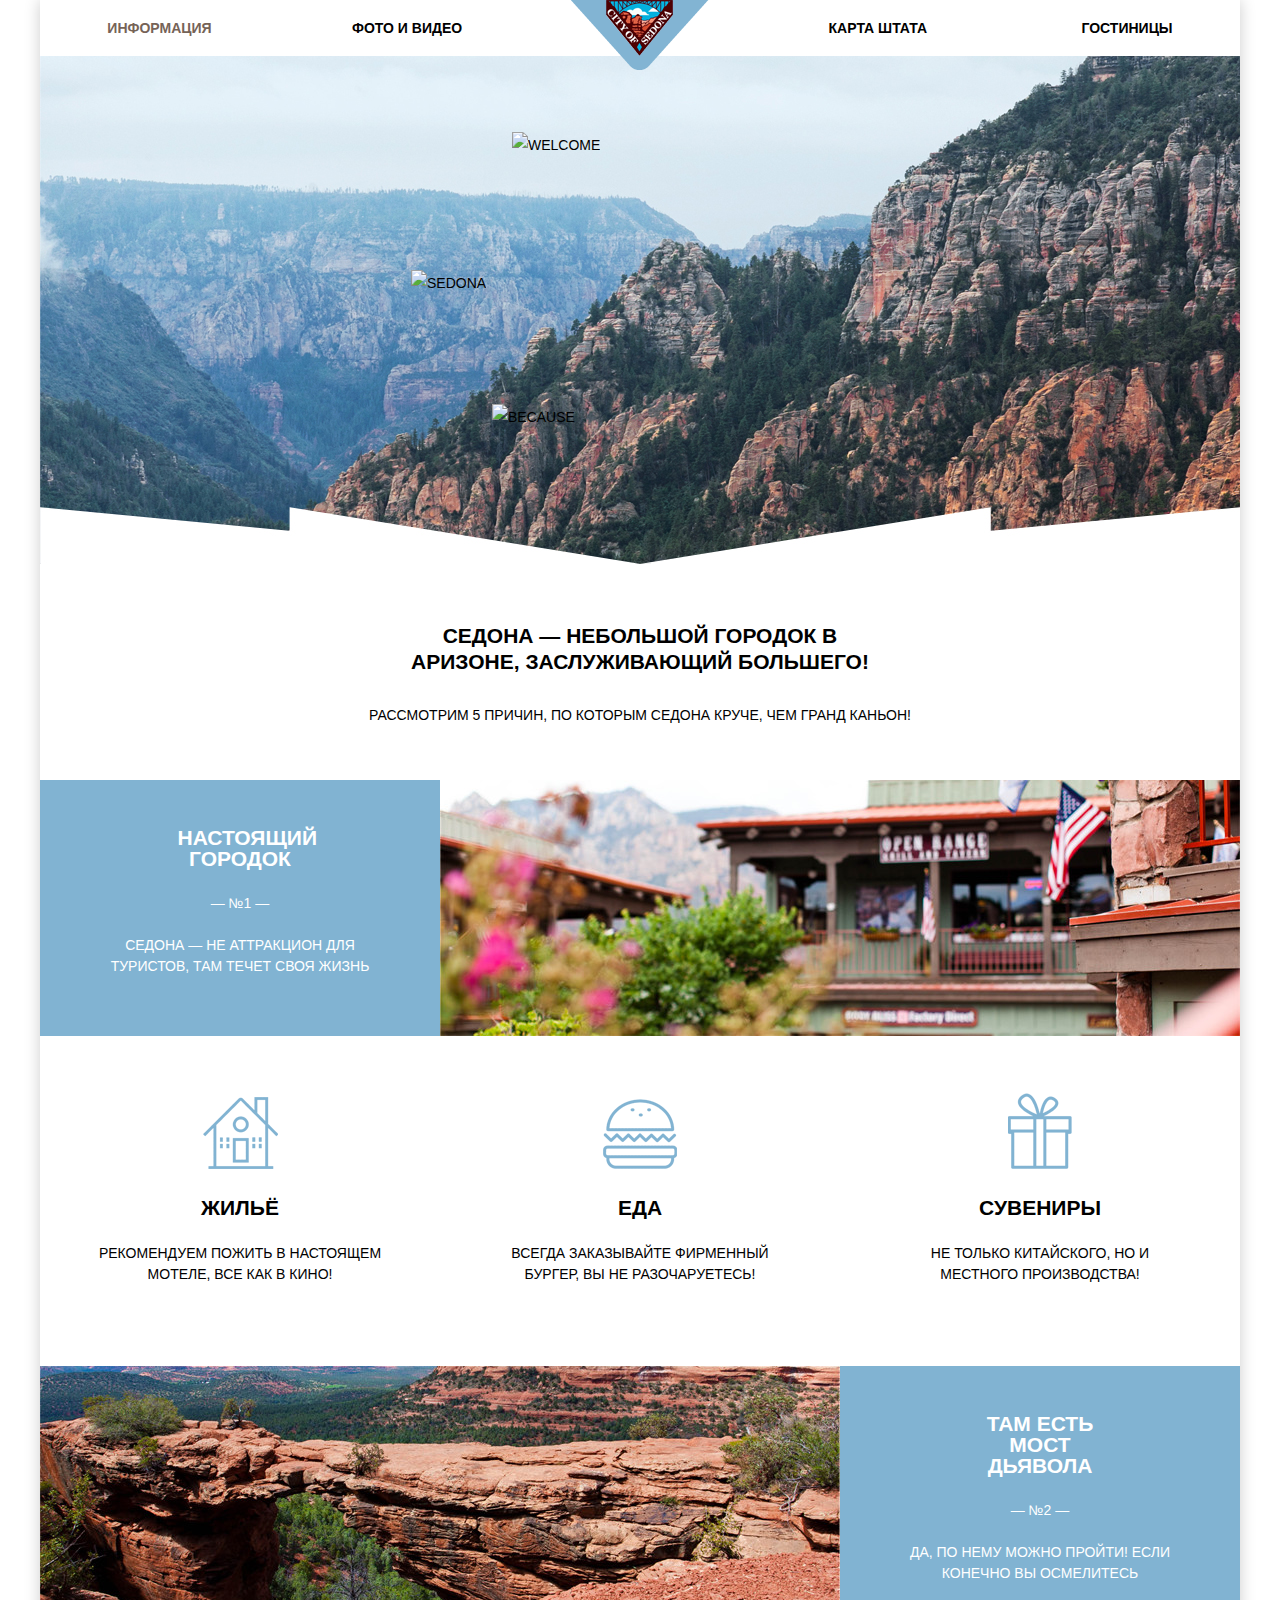
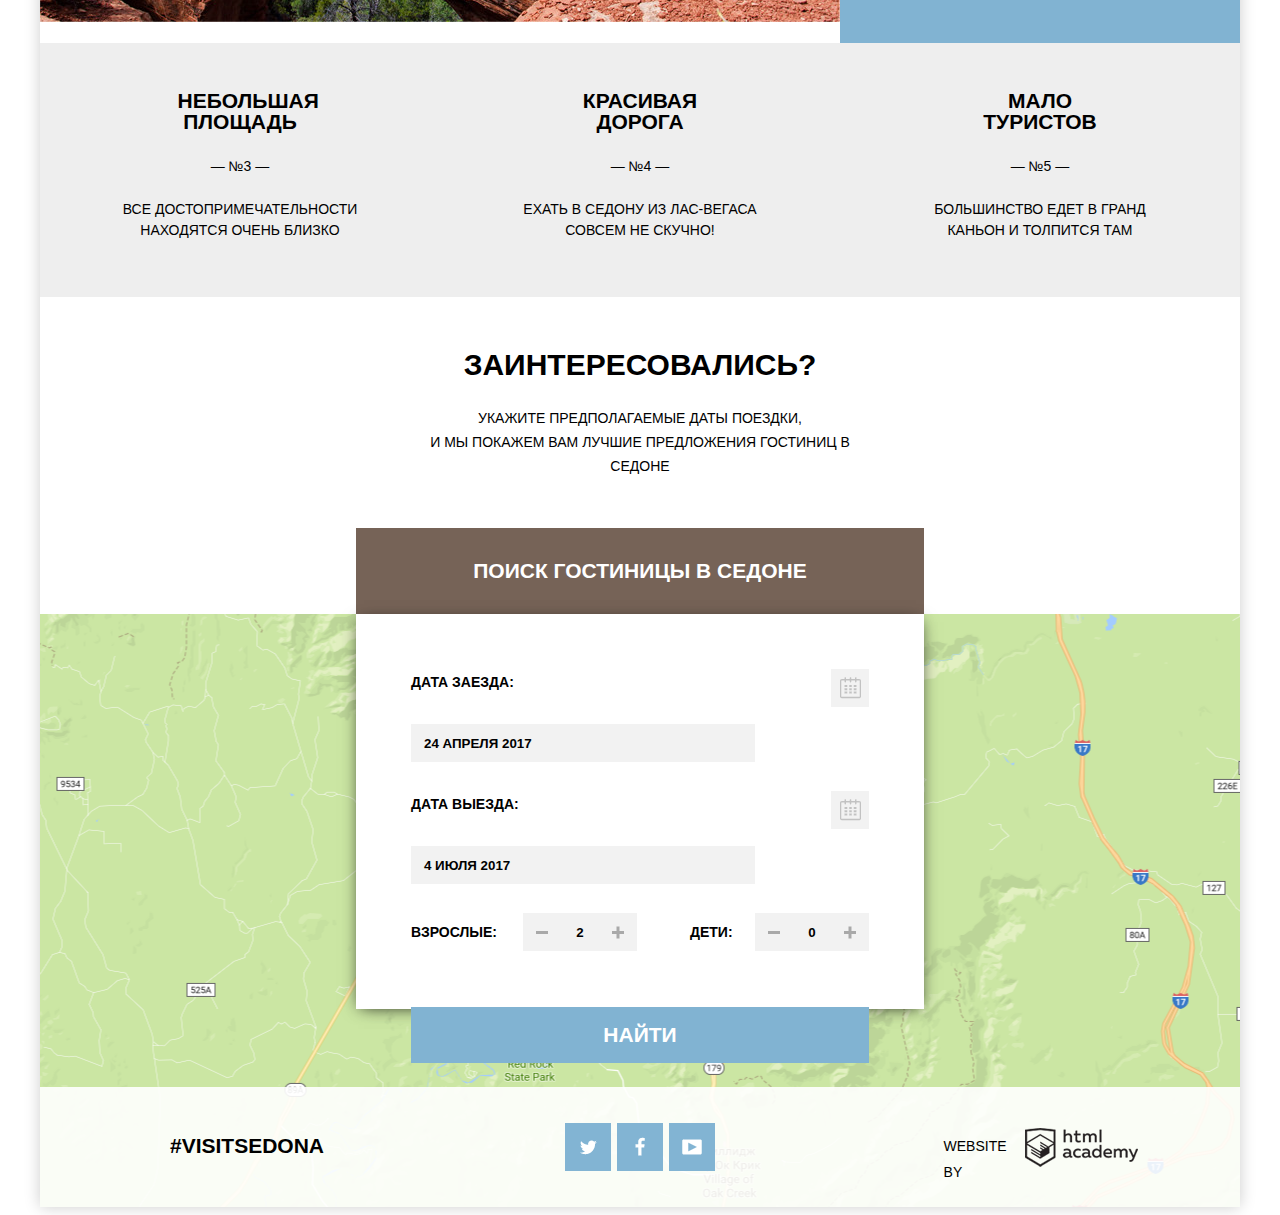
==== index.html @ 2f788f1a "Правки от рандома" ====
<!DOCTYPE html>
<html lang="ru">
  <head>
  	<link rel="stylesheet" type="text/css" href="css/normalize.css">
  	<link rel="stylesheet" type="text/css" href="css/style_sedona.css">
	<meta charset="utf-8">
	<title>SEDONA</title>
  </head>
  <body>
	<div class="all_wrapper"> 

		<header>
				<nav class="top_menu_nav">
					<ul>
						<li class="nav_info active"><a>Информация</a></li>
						<li class="nav_photo"><a href="#">Фото и видео</a></li>
						<li class="nav_map"><a href="#">Карта штата</a></li>
						<li class="nav_hotels"><a href="catalog.html">Гостиницы</a></li>
					</ul>
				</nav>

				<div class="top_menu_logo">
					<a href="index.html"><img src="img/logo_sedona_triangle.png" alt="logo" width="138" height="70"></a>
				</div>			
		</header> 


		<main>

			<section class="intro">
				<h2 class="h2_hidden">Интро</h2>
				<div></div>
				<!-- <div class="frame">
					<img src="img/frame.png" width="1200" height="57">
				</div> -->
				<div class="intro_img_welcome">
					<a href="#"><img src="img/welcome.png" width="256" height="86" alt="welcome"></a>	
				</div>																	 
				<div class="intro_img_sedona">										
					<a href="#"><img src="img/sedona.png" width="458" height="78" alt="SEDONA"></a>
				</div>
				<div class="intro_img_because">
					<a href="#"><img src="img/because.png" width="296" height="80" alt="Because"></a>
				</div>
			</section>

			
			<section class="content">
				<h2 class="h2_hidden">Основное содержание</h2>

				<div class="content_title">
					<h2 class="content_claim_main">СЕДОНА — небольшой городок в АРИЗОНЕ, заслуживающий большего!</h2>
					<div class="content_claim_five_reasons">Рассмотрим 5 причин, по которым Седона круче, чем гранд каньон!</div>
				</div>
				
				<section class="claim">
					<h2 class="h2_hidden">Клэйм</h2>
					<div class="content_claim claim_left">
						<div class="claim_bold">НАСТОЯЩИЙ ГОРОДОК</div>
						<div class="claim_number">— №1 —</div>
						<div class="claim_claim">СЕДОНА — НЕ АТТРАКЦИОН ДЛЯ ТУРИСТОВ, ТАМ ТЕЧЕТ СВОЯ ЖИЗНЬ</div>
					</div>
					<div class="content_img img_right">
						<img src="img/real_city.jpg" width="800" height="256" alt="СЕДОНА — НЕ АТТРАКЦИОН">
					</div>				
				</section>

				<section class="features_first">
					<h2 class="h2_hidden">Особенности</h2>
					<div class="features_first_box">
						<div class="blue_icon"><img src="img/icon_house.png" alt="домик" width="75" height="76"></div>
						<div class="claim_bold">Жильё</div>												 
						<div class="claim_claim">Рекомендуем пожить в настоящем мотеле, все как в кино!</div>   
					</div>																
					<div class="features_first_box">
						<div class="blue_icon"><img src="img/icon_burger.png" alt="бургер" width="74" height="76"></div>		  
						<div class="claim_bold">Еда</div>											
						<div class="claim_claim">Всегда заказывайте ФИРМЕННЫЙ БУРГЕР, Вы НЕ разочаруетесь!</div>
					</div>
					<div class="features_first_box">
						<div class="blue_icon"><img src="img/icon_gift.png" alt="сувениры" width="64" height="76"></div>
						<div class="claim_bold">Сувениры</div>
						<div class="claim_claim">Не только китайского, но и местного производства!</div>
					</div>					
				</section>

				<section class="claim">
					<h2 class="h2_hidden">Клэйм</h2>
					<div class="content_img img_left">
						<img src="img/devils_bridge.jpg" width="800" height="256" alt="Мост дьявола">
					</div>
					<div class="content_claim claim_right">
						<div class="claim_bold">ТАМ ЕСТЬ<br>Мост дьявола</div>
						<div class="claim_number">— №2 —</div>
						<div class="claim_claim">Да, по нему можно пройти! Если конечно вы осмелитесь</div>
					</div>				
				</section>

				<section class="features_second">
				<h2 class="h2_hidden">Особенности</h2>
					<div class="features_second_box">
						<div class="claim_bold">НЕБОЛЬШАЯ ПЛОЩАДЬ</div>
						<div class="claim_number">— №3 —</div>
						<div class="claim_claim">ВСЕ достопримечательности находятся очень близко</div>
					</div>
					<div class="features_second_box">
						<div class="claim_bold">КРАСИВАЯ ДОРОГА</div>
						<div class="claim_number">— №4 —</div>
						<div class="claim_claim">ЕХАТЬ В СЕДОНУ ИЗ ЛАС-ВЕГАСА совсем НЕ СКУЧНО!</div>
					</div>
					<div class="features_second_box">
						<div class="claim_bold">МАЛО ТУРИСТОВ</div>
						<div class="claim_number">— №5 —</div>
						<div class="claim_claim">Большинство едет в гранд каньон и толпится там</div>
					</div>					
				</section>
			</section>


			<section class="search_cta">
				<h2 class="h2_hidden">Поиск гостиницы</h2>	
				<div class="search_cta_txt">
					<div class="claim_bold">ЗАИНТЕРЕСОВАЛИСЬ?</div>
					<div class="claim_claim">Укажите предполагаемые даты поездки,<br>и мы покажем вам лучшие предложения гостиниц в седоне</div>
				</div>

				<a href="#" class="search_hotels claim_bold">ПОИСК ГОСТИНИЦЫ В седоне</a>	
			</section>

			<div class="map">
							
				<iframe src="https://www.google.com/maps/embed?pb=!1m18!1m12!1m3!1d148171.99627591306!2d-111.90793154437308!3d34.851968603168544!2m3!1f0!2f0!3f0!3m2!1i1024!2i768!4f13.1!3m3!1m2!1s0x872da132f942b00d%3A0x5548c523fa6c8efd!2z0KHQtdC00L7QvdCwLCDQkNGA0LjQt9C-0L3QsCA4NjMzNiwg0KHQqNCQ!5e0!3m2!1sru!2sru!4v1493922217364" width="1200" height="593"></iframe>

				<div class="modal_search">				
					<div class="search_form">
						<form action="#" method="post">
							<div class="field1 arrival">
								<label for="arrival" class="claim_bold">Дата заезда:</label>
								<input type="text" name="arrival" value="24 АПРЕЛЯ 2017" id="arrival">
								<button class="calendar"></button>								
							</div>
							<div class="field1 departure">
								<label for="departure" class="claim_bold">Дата выезда: </label>
								<input type="text" name="departure" value="4 ИЮЛЯ 2017" id="departure">
								<button class="calendar"></button>
							</div>
							<div class="field2 adults">
								<label for="adults" class="claim_bold">Взрослые:</label>
								<div class="adults_field">
									<button type="button" class="btn_minus">-</button>
									<input type="text" name="adults" id="adults" value="2">
									<button type="button" class="btn_plus">+</button>	
								</div>									
							</div>              
							<div class="field2 children">
								<label for="children" class="claim_bold">Дети:</label>
								<div class="children_field">
									<button type="button" class="btn_minus">-</button>
									<input type="text" name="children" id="children" value="0">
									<button type="button" class="btn_plus">+</button>	
								</div>
							</div>
							<a href="catalog.html" class="search_btn claim_bold">найти</a>
						</form>
					</div>	
				</div>
			</div>				  		  		
		
		</main>

		<footer class="footer_wrap">				
			<section class="footer_visit">
				<h2 class="h2_hidden">Ссылка на Седону</h2>
				<a href="#" class="claim_bold">#visitSEDONA</a>
			</section>

			<section class="footer_social">
				<h2 class="h2_hidden">Ссылки на соцсети</h2>
					<a href="https://twitter.com/" class="social_btn social_btn_tw"></a>
					<a href="https://www.facebook.com/" class="social_btn social_btn_fb"></a>
					<a href="https://www.youtube.com" class="social_btn social_btn_yt"></a>
			</section>

			<section class="footer_website">
				<h2 class="h2_hidden">Ссылка на HTMLacademy</h2>
				
					<div class="footer_website_title">
						website by
					</div>
					<a href="https://htmlacademy.ru/intensive/htmlcss"><div class="footer_website_logo"></div></a>		
				</section>			
		</footer>
		
	</div>
  </body>
</html>
---- css/style_sedona.css ----
body {
	font-family: "PT Sans", "Arial", sans-serif;
	/*font-stretch: condensed; */
	font-weight: normal;
	font-size: 14px;
	line-height: 26px;
	color: black;
	text-transform: uppercase;
}

* {
	margin: 0; /*понимаю, что не очень хорошо,*/
	padding: 0; /*но Нормалайз не помог почему-то*/
}

a {
	text-decoration: none;
	color: inherit;
	cursor: pointer;
}

.h2_hidden {
	display: none;
	font-size: 21px;
	line-height: 26px;
	color: black;
}

.all_wrapper {
	position: relative;
	width: 1200px;
	/*height: 2762px;*/
	margin: 0 auto;
	-webkit-box-shadow: 0 0 15px rgba(0, 0, 0, 0.2);
	        box-shadow: 0 0 15px rgba(0, 0, 0, 0.2);
}
 
/*HEADER--------------------------------------------------------------*/

.top_menu_nav {
	width: 1200px;
	background: white;
	font-size: 0;
}

.top_menu_logo {
	position: absolute;
	z-index: 1;
	top: 0;
	left: 50%;
	-webkit-transform: translateX(-50%);
	        transform: translateX(-50%);
}

.top_menu_nav ul {
	list-style-type: none;
	padding: 0; 
}

.top_menu_nav li {
	box-sizing: border-box;
	display: inline-block;
	vertical-align: top;
	width: 239px;
	text-align: center;
	padding: 15px 0 15px 0;
	font-size: 14px;
	color: #000000;
}

.top_menu_nav li:last-child {
	padding: 15px 0 15px 13px;
}

.top_menu_nav a:visited {
	color: #000000;
}

.top_menu_nav a:active {
	color: #000000;
	opacity: 0.3;
}

.top_menu_nav a:hover {
	color: #81b3d2;
}

.top_menu_nav .active {
	color: #766357;
}

.top_menu_nav .nav_photo {
	-webkit-box-sizing: border-box;
	        box-sizing: border-box;
	width: 361px;
	text-align: left;
	padding-left: 73px;
}

.top_menu_nav .nav_map {
	-webkit-box-sizing: border-box;
	        box-sizing: border-box;
	width: 361px;
	text-align: right;
	padding-right: 74px;
}

.nav_under_logo {
	display: inline-block;
	vertical-align: top;
	width: 244px;
}

.top_menu_nav a {
	font-weight: bold;
}

/*INTRO--------------------------------------------------------------*/

.intro {
	position: relative;
	width: 1200px;
	height: 508px;
	background: lightblue url("../img/sedona_intro.jpg") no-repeat; 
}

.intro_img_welcome {
	position: absolute;
	top: 76px;
	left: 600px;
	margin-left: -128px;
}

.intro_img_sedona {
	position: absolute;
	top: 214px;
	left: 600px;
	margin-left: -229px;
}

.intro_img_because {
	position: absolute;
	top: 348px;
	left: 600px;
	margin-left: -148px;
}

/*.frame {
	position: absolute;
	bottom: -8px; 
}*/

/*CONTENT------------------------------------------------------------*/

.content_title {
	padding-top: 59px;
	padding-bottom: 52px;
	text-align: center;
}

.content_claim_main {
	width: 458px;
	margin: 0 auto 27px;
}

/*Claim--------------------------------------------------------------*/

.claim {
	font-size: 0;
}

.content_claim {
	display: inline-block;
	vertical-align: top;
	width: 400px;
	padding-top: 47px;
	padding-bottom: 59px;  /*как сделать защиту от переполнения?*/
	font-size: 14px;
	color: white;
	background-color: #81b3d2;
}

.content_img {
	display: inline-block;
	vertical-align: top;
	width: 800px;
	height: 256px;
}

.claim_left .claim_bold {
	margin: auto;
	margin-bottom: 24px;
	width: 125px;
	font-weight: bold;
	font-size: 21px;
	text-align: center;
	line-height: 21px;
}

.claim_right .claim_bold {
	margin: auto;
	margin-bottom: 24px;
	width: 154px;
	font-weight: bold;
	font-size: 21px;
	text-align: center;
	line-height: 21px;
}

.claim_number {
	margin: auto;
	width: 125px;
	text-align: center;
	line-height: 21px;
	margin-bottom: 21px;
}

.claim_left .claim_claim {
	margin: 0 auto ;
	width: 285px;
	text-align: center;
	line-height: 21px;
}

.claim_right .claim_claim {
	margin: auto;
	width: 306px;
	text-align: center;
	line-height: 21px;
}

/*Features_1-----------------------------------------------*/

.features_first {
	width: 1200px;
	font-size: 0;
	text-align: center;
}

.features_first_box {
	display: inline-block;
	vertical-align: top;
	width: 400px;
}

.features_first .claim_bold {  
	margin: auto;
	margin-bottom: 25px;
	width: 125px;
	font-weight: bold;
	font-size: 21px;
	text-align: center;
	line-height: 21px;
}

.features_first .claim_claim {  
	margin: auto;
	margin-bottom: 81px;
	width: 300px;
	font-size: 14px; 
	text-align: center;
	line-height: 21px;
}

.blue_icon {
	margin-bottom: 15px;
	padding-top: 57px;
}

/*Features_2--------------------------------------------------*/

.features_second {
	width: 1200px;
	font-size: 0;
	padding-top: 47px;
	background-color: #eeeeee; /*костыль от выпадения - так можно?*/ 

}

.features_second_box {
	display: inline-block;
	vertical-align: top;
	width: 400px;
	font-size: 14px;
	background-color: #eeeeee; 
}

.features_second .claim_bold {
	margin: auto;
	margin-bottom: 24px;
	width: 125px;
	font-weight: bold;
	font-size: 21px;
	text-align: center;
	line-height: 21px;
}

.features_second .claim_number {
	margin: auto;
	margin-bottom: 22px;
	width: 125px;
	text-align: center;
	font-size: 14px;
	line-height: 21px;
}

.features_second .claim_claim {
	margin: auto;
	margin-bottom: 56px;
	width: 267px;
	text-align: center;
	font-size: 14px;
	line-height: 21px;
} 

/*Search--------------------------------------------------------*/

.search_cta {
	width: 1200px;
}

.search_cta_txt {
	padding-top: 56px;
	text-align: center;
}

.search_cta_txt .claim_bold {
	font-size: 30px;
	line-height: 24px;
	font-weight: bold;
	margin-bottom: 29px;
}

.search_cta_txt .claim_claim {
	width: 440px;
	margin: auto;	
	font-size: 14px;
	line-height: 24px;	
}

.search_cta .search_hotels {
	display: block;
	width: 568px;
	height: 56px;
	margin: 50px auto 0;
	font-size: 21px;
	font-weight: bold;
	line-height: 26px;
	color: white;
	text-align: center;
	padding-top: 30px;
	background-color: #766357;
}

/*MAP-------------------------------------------------------------*/

.map {
	position: relative;
	width: 1200px;
	height: 593px;
	background-image: url("../img/Screenshot_1.png");
	background-position: 50% 70%;
}

.map iframe {
	border: 0;
}

/*Serchform-------------------------------------------------------*/

.modal_search {
	/*display: none;*/
	font-size: 0;
	position: absolute;
	left: 600px;
	top: 0;
	width: 568px;
	height: 395px;
	-webkit-transform: translateX(-50%);
	        transform: translateX(-50%);
	background-color: white;
	-webkit-box-shadow: -3px 3px 15px -5px rgba(0,0,0,0.5), 3px 3px 15px -5px rgba(0,0,0,0.5);
	        box-shadow: -3px 3px 15px -5px rgba(0,0,0,0.5), 3px 3px 15px -5px rgba(0,0,0,0.5);
}

.search_form {
	width: 458px;
	margin-top: 55px;
	margin-left: 55px;
}

.field1 label,
.field1 input {
	display: inline-block;
	vertical-align: middle;
	margin-bottom: 29px;
}

.field2 label,
.field2 div,
.field2 {
	display: inline-block;
	vertical-align: middle;
	margin-bottom: 28px;
}

.field1 label {
	min-width: 100px;
	margin-right: 12px;
}

.field1 input {
	-webkit-box-sizing: border-box;
	        box-sizing: border-box;
	width: 344px;
	height: 38px;
	padding-right: 38px;
	font-weight: bold;
	text-indent: 13px;
	background-color: #f2f2f2;
	border: none;
}

.field1 {
	position: relative;
}

.calendar {
	position: absolute;
	top: 0;
	right: 0;
	width: 38px;
	height: 38px;
	border: none;
	outline: none;
	background: #f2f2f2 url("../img/icon_caledar_sprite.png") no-repeat;
	background-position: 50% 8px; 
}

input[name="arrival"]:hover + .calendar,
input[name="departure"]:hover + .calendar {
	background-position: 50% -31px;
	background-color: #ebebeb;
}

input[name="arrival"]:focus + .calendar,
input[name="departure"]:focus + .calendar {
	background-position: 50% -69px;
	background-color: transparent;
}

.field2 label {
	min-width: 100px;
	margin-right: 12px;
}

.field2 input {
	-webkit-box-sizing: border-box;
	        box-sizing: border-box;
	width: 114px;
	height: 38px;
	font-weight: bold;
	text-align: center;
	padding-left: 38px;
	padding-right: 38px;
	background-color: #f2f2f2;
	border: none;
}

.field1 input:hover {
	background-color: #ebebeb;
}

.field1 input:focus {
	outline: 0;
    background-color: white;
	-webkit-box-shadow: inset 0 0 0 2px #f2f2f2;
	        box-shadow: inset 0 0 0 2px #f2f2f2;
}

.adults_field,
.children_field {
	position: relative;
}

.adults_field .btn_minus,
.adults_field .btn_plus,
.children_field .btn_minus,
.children_field .btn_plus {
	position: absolute;
	top: 0;
	width: 38px;
	height: 38px;
	font-size: 0;
	border: none;
	background-color: #f2f2f2;
}

.adults_field .btn_minus {
	left: 0;
}

.adults_field .btn_plus {
	right: 53px;
}

.children_field .btn_minus {
	left: 0;
}

.children_field .btn_plus {
	right: 0;
}

.field2 input:focus {
	outline: 0;
    background-color: white;
	-webkit-box-shadow: inset 0 0 0 2px #f2f2f2;
	        box-shadow: inset 0 0 0 2px #f2f2f2;
}

.btn_minus::before {
	position: absolute;
	left: 13px;
	top: 18px;
	content: "";
	width: 12px;
	height: 3px;
	background: #a9a9a9;
}

.btn_plus::before,
.btn_plus::after {
	position: absolute;
	right: 13px;
	top: 18px;
	content: "";
	width: 12px;
	height: 3px;
	background: #a9a9a9;
}

.btn_plus::after {
	-webkit-transform: rotate(90deg);
	        transform: rotate(90deg);
}

.btn_plus:hover::before,
.btn_plus:hover::after,
.btn_minus:hover::before {
 	background: black;
}

.btn_plus:active::before,
.btn_plus:active::after,
.btn_minus:active::before {
 	background: #81b3d2;
}


.adults input {
	margin-right: 53px;
}

.children label {
	min-width: 50px;
	margin-right: 15px;
}

.search_form .claim_bold {
	font-size: 14px;
	line-height: 26px;
	font-weight: bold;
	color: black;
}

.search_form .search_btn {
	display: block;
	width: 458px;
	padding: 15px 0 15px 0;
	margin: 0 0 54px;
	text-align: center;
	background-color: #81b3d2;
	font-weight: bold;
	font-size: 21px;
	line-height: 26px;
	color: white;
}

.search_btn:hover {
	background-color:  #669ec0;
}

.search_btn:active {
	background-color: #5496bd;
	color: rgba(255,255,255,0.3);
}

/*FOOTER-----------------------------------------------------------*/
/*

.footer_invisible {
	position: relative;
}*/

.footer_wrap {
	position: absolute;
	bottom: 0;
	width: 1200px;
	min-height: 120px;
	background-color: rgba(255,255,255,0.9);
}

.footer_wrap_inner {
	position: relative;

	width: 1200px;
	margin: auto;
}

.footer_visit {
	display: inline-block;
	vertical-align: top;
	width: 140px;
	margin-top: 46px;
	margin-left: 130px;
	margin-right: 130px;
	color: black;
	font-weight: bold;
	text-align: center;
	font-size: 21px;
	line-height: 26px;
}

.footer_visit a:visited {
	color: black;
}

.footer_social {
	display: inline-block;
	vertical-align: top;
	margin-left: 121px;
	margin-right: 125px;
	margin-top: 36px;
}



.footer_website {
	display: inline-block;
	vertical-align: middle;
	width: 210px;
	height: 40px;
	margin-top: 40px;
	margin-left: 100px;
}



.footer_website_title {
	display: inline-block;
	vertical-align: top;
	width: 74px;
	margin-top: 6px;
	margin-right: 4px;
	font-size: 14px;
	line-height: 26px;
	color: black;
}

.footer_website_logo {
	display: inline-block;
	vertical-align: middle;
	width: 114px;
	height: 40px;
	background: url("../img/HTML_logo_sprite.png") no-repeat;
	background-position: 0 1px; 
}

.footer_website .footer_website_logo:hover {
	background-position: 0 -47px;
}

.footer_website .footer_website_logo:active {
	background-position: 0 -94px;
}

.social_btn {
	display: inline-block;
	vertical-align: bottom;
	width: 46px;
	height: 48px;
	margin-right: 2px;
	background: #81b3d2 url("../img/social_sprite.png") no-repeat;
	background-repeat: no-repeat;
}

.social_btn:last-child {
	margin-right: 0;
}

.social_btn_tw {
	font-size: 0;
	background-position: 0 0;
}

.social_btn_tw:hover {
	background-position: -46px 0;
}

.social_btn_tw:active {
	background-position: -92px 0;
}

.social_btn_fb {
	font-size: 0;
	background-position: 0 -47px;
}

.social_btn_fb:hover {
	background-position: -47px -47px;	
}

.social_btn_fb:active {
	background-position: -92px -47px;
}

.social_btn_yt {
	font-size: 0;
	background-position: 0 -96px;
}

.social_btn_yt:hover {
	background-position: -46px -96px;
}

.social_btn_yt:active {
	background-position: -92px -96px;
}

/*CATALOG-----------------------------------------------------*/

/*Filters------------------------------------------------------*/

.filters {
	-webkit-box-sizing: border-box;
	        box-sizing: border-box;
	min-height: 217px;
	padding-left: 73px;
	padding-right: 72px;
	padding-top: 27px;
	background-color: #99a2aa;
	background-image: url("../img/back_a.jpg");
	background-repeat: repeat;
	background-position: 0 -300px;
	/*background-attachment: fixed;*/
	color: white;
}

.filter_block {
	display: inline-block;
	vertical-align: top;
	min-width: 145px;
	margin-right: 105px; 
}

.filter_block b {
	display: block;
	font-size: 16px;
	line-height: 21px;
	margin-bottom: 22px; 	
}

.filter_block label {
	font-size: 14px;
	line-height: 21px;
}

.filter_block div {
	margin-bottom: 20px;
}

.filter_block div:last-child {
	margin-bottom: 20px;
}

.select_item {
	position: relative;
	padding-left: 41px;
	cursor: pointer;
}

.select_item input[type="checkbox"] {
	display: none; /*знаю, что плохо, прочту - сделаю хорошо*/
}

.select_item input[type="checkbox"] + .checkbox_indicator {
	position: absolute;
	top: -2px;
	left: 0;
	width: 25px;
	height: 22px;
	background: url("../img/checkbox_sprite.png") no-repeat;
	background-position: 0 0;
}

.select_item input[type="checkbox"]:checked + .checkbox_indicator {
	background-position: 0 -52px;
}

.select_item input[type="checkbox"]:disabled + .checkbox_indicator {
	background-position: 0 -79px;
}

.price {
	width: 318px;
	margin-right: 0;
	margin-left: 228px;
}

.price b {
	margin-bottom: 11px;
}

.price_control {
	position: relative;
	width: 313px;
	height: 32px;
	margin-bottom: 20px;
	font-size: 0;
	border: 2px solid white;
	border-radius: 2px;
}

.price_control::after {
	content: "";
	position: absolute;
	top: 50%;
	left: 50%;
	-webkit-transform: translate(-50%, -50%);
	        transform: translate(-50%, -50%);
	width: 2px;
	height: 22px;
	background-color: white;
}

.price_control label {
	display: inline-block;
	vertical-align: bottom;
	line-height: 21px;
	cursor: pointer;
}

.min_price {
	width: 85px;
	padding-left: 65px;
}

.max_price {
	width: 85px;
	padding-left: 58px;
}

.price_control input {
	width: 50px;
	height: 21px;
	margin: 0;
	font: inherit;
	color: inherit;
	background: none;
	border: none;
	/*outline: none;*/
}

.range_control {
	position: relative;
	margin-bottom: 32px;
}

.range_control .scale {
	height: 2px;
	background-color: rgba(255,255,255,0.3);
	margin-bottom: 31px;
}

.range_control .bar {
	width: 80%;
	height: 2px;
	background-color: white;
}

.range_toggle {
	position: absolute;
	top: -10px;
	width: 5px;
	height: 5px;
	margin: 0;
	background-color: #ababab;
	border: 8px solid white;
	border-radius: 50%;
	-webkit-box-shadow: 0 2px 1px 0 rgba(0,1,1,0.14);
	        box-shadow: 0 2px 1px 0 rgba(0,1,1,0.14);
	cursor: pointer;
}

.toggle_min {
	left: 0;
}

.toggle_max {
	left: 80%;
}

.range_toggle:hover {
	background-color: #1c4f80;
}

.btn_show {         /*в макете она НЕ четко по центру*/
	display: block;
	margin-left: 85px;
	padding: 6px 31px;
	font-size: 14px;
	line-height: 21px;
	font-weight: normal;
	text-transform: uppercase;
	color: white;
	background-color: transparent;
	border: 2px solid white;
	border-radius: 2px;
	outline: none;
	cursor: pointer;
}

.btn_show:hover {
	color: black;
	background-color: white;
}

/*Sort--------------------------------------------------------*/

.sort {
	-webkit-box-sizing: border-box;
	        box-sizing: border-box;
	min-height: 86px;
	padding-top: 28px;
	padding-left: 73px;
	border-bottom: 1px solid #ebebeb;
}

.sort b {
	display: inline-block;
	vertical-align: middle;
	margin-right: 42px;
	font-size: 21px;
	line-height: 26px;
	color: #000000;
}

.sort p,
.sort a {
	box-sizing: border-box;
	display: inline-block;
	vertical-align: top;
	margin-right: 28px;
	margin-top: 7px;
	font-size: 12px;
	line-height: 18px;
}

.sort p {
	margin-right: 38px;
}

/*.sort .sort_type {
	text-decoration: underline;
	-webkit-text-decoration-style: dotted;
	        text-decoration-style: dotted;
	color: rgba(0,0,0,0.3);
}*/

.sort a {
	border-bottom: 1px dotted #81b3d2;
}

a.active_sort {
	border: none;
}

.sort .sort_type:hover {
	color: #81b3d2;
}

.sort .sort_type:active {
	color: black;
}

.sort .active_sort {
	color: #81b3d2;
	text-decoration: none; 
}

div.arrows {
	display: inline-block;
	vertical-align: middle;
	width: 35px;
	height: 18px;
	margin-left: 474px;
	font-size: 0;
}

.arrows a {
	display: inline-block;
	line-height: 5px;
	font-size: 0;
	border: none;
}

.arrows .arrow_up {
	vertical-align: top;
	width: 10px;
	height: 11px;
	margin-right: 12px;
	/*background-color: #cccccc;*/
	background-image: url("../img/arrows_up_sprite.png");
	background-position: 0 0;
} 

.arrows .arrow_down {
	vertical-align: top;
	width: 10px;
	height: 11px;
	margin: 0;
	margin-top: 4px;
	/*background-color: #cccccc;*/
	background-image: url("../img/arrows_down_sprite.png");
	background-position: 0 0;
}

.arrows .arrow_up:hover {
	background-position: 0 -33px;
}

.arrows .arrow_up:active {
	background-position: 0 -66px;
}

.arrows .arrow_down:hover {
	background-position: 0 -31px;
}

.arrows .arrow_down:active {
	background-position: 0 -65px;
}

.arrows .active_arrow {
	background-position: 0 -65px;
}

/*Sort content-------------------------------------------------*/

.sort_content_item {
	-webkit-box-sizing: border-box;
	        box-sizing: border-box;
	font-size: 0;
	min-height: 151px;
	padding-top: 31px;
	border-bottom: 1px solid #ebebeb;
}

.sort_content_item_img {
	display: inline-block;
	vertical-align: middle;
	margin-left: 72px;
	margin-right: 30px;
}

.sort_content_item_discription {
	display: inline-block;
	vertical-align: top;
	min-width: 300px;
}

.sort_content_item_discription h2 {
	margin-top: -5px;
	margin-bottom: 8px;
	font-size: 21px;
	line-height: 26px;
}

.sort_content_item_discription h2:hover {
	color: #81b3d2;
}

.sort_content_item_discription h2:active {
	color: rgba(0,0,0,0.3);
}

.sort_content_item_discription p {
	display: inline-block;
	vertical-align: middle;
	width: 100px;
	margin-right: 17px;
	margin-bottom: 16px;
	font-size: 14px;
	line-height: 21px;
}

.sort_content_item_discription_more {
	margin-right: 6px;
	padding: 5px 17px 5px;
	font-size: 14px;
	font-weight: bold;
	color: white;
	line-height: 21px;
	background-color: #81b3d2;
}

.sort_content_item_discription_more:hover {
	background-color: #669ec0;
}

.sort_content_item_discription_more:active {
	background-color: #5496bd;
	color: rgba(255,255,255,0.3) 
}

.sort_content_item_discription_book {
	padding: 5px 17px 5px;
	font-size: 14px;
	font-weight: bold;
	color: white;
	line-height: 21px;
	background-color: #766357;
}

.sort_content_item_discription_book:hover {
	background-color: #604e43;
}

.sort_content_item_discription_book:active {
	background-color: #503e33;
	color: rgba(255,255,255,0.3) 
}

.sort_content_item_rate {
	display: inline-block;
	vertical-align: top;
	height: 91px;
	margin-left: 480px;
}

.sort_content_item_rate a {
	display: block;
	width: 89px;
	height: 18px;
	margin-left: 25px;
	margin-bottom: 44px;
}

a.four_stars {
	/*background-color: #81b3d2;*/
	background-image: url("../img/stars_4.png"); 
}

a.three_stars {
	/*background-color: #81b3d2;*/
	background-image: url("../img/stars_3.png");
	background-repeat: no-repeat;
	background-position: 22px 0;
}

a.two_stars {
	/*background-color: #81b3d2;*/
	background-image: url("../img/stars_2.png");
	background-repeat: no-repeat;
	background-position: 44px 0;
}

.sort_content_item_rate .rate {
	width: 110px;
	height: 23px;
	padding-top: 4px;
	font-size: 14px;
	line-height: 21px;
	text-align: center;
	color: black;
	background-color:  #f2f2f2;
}
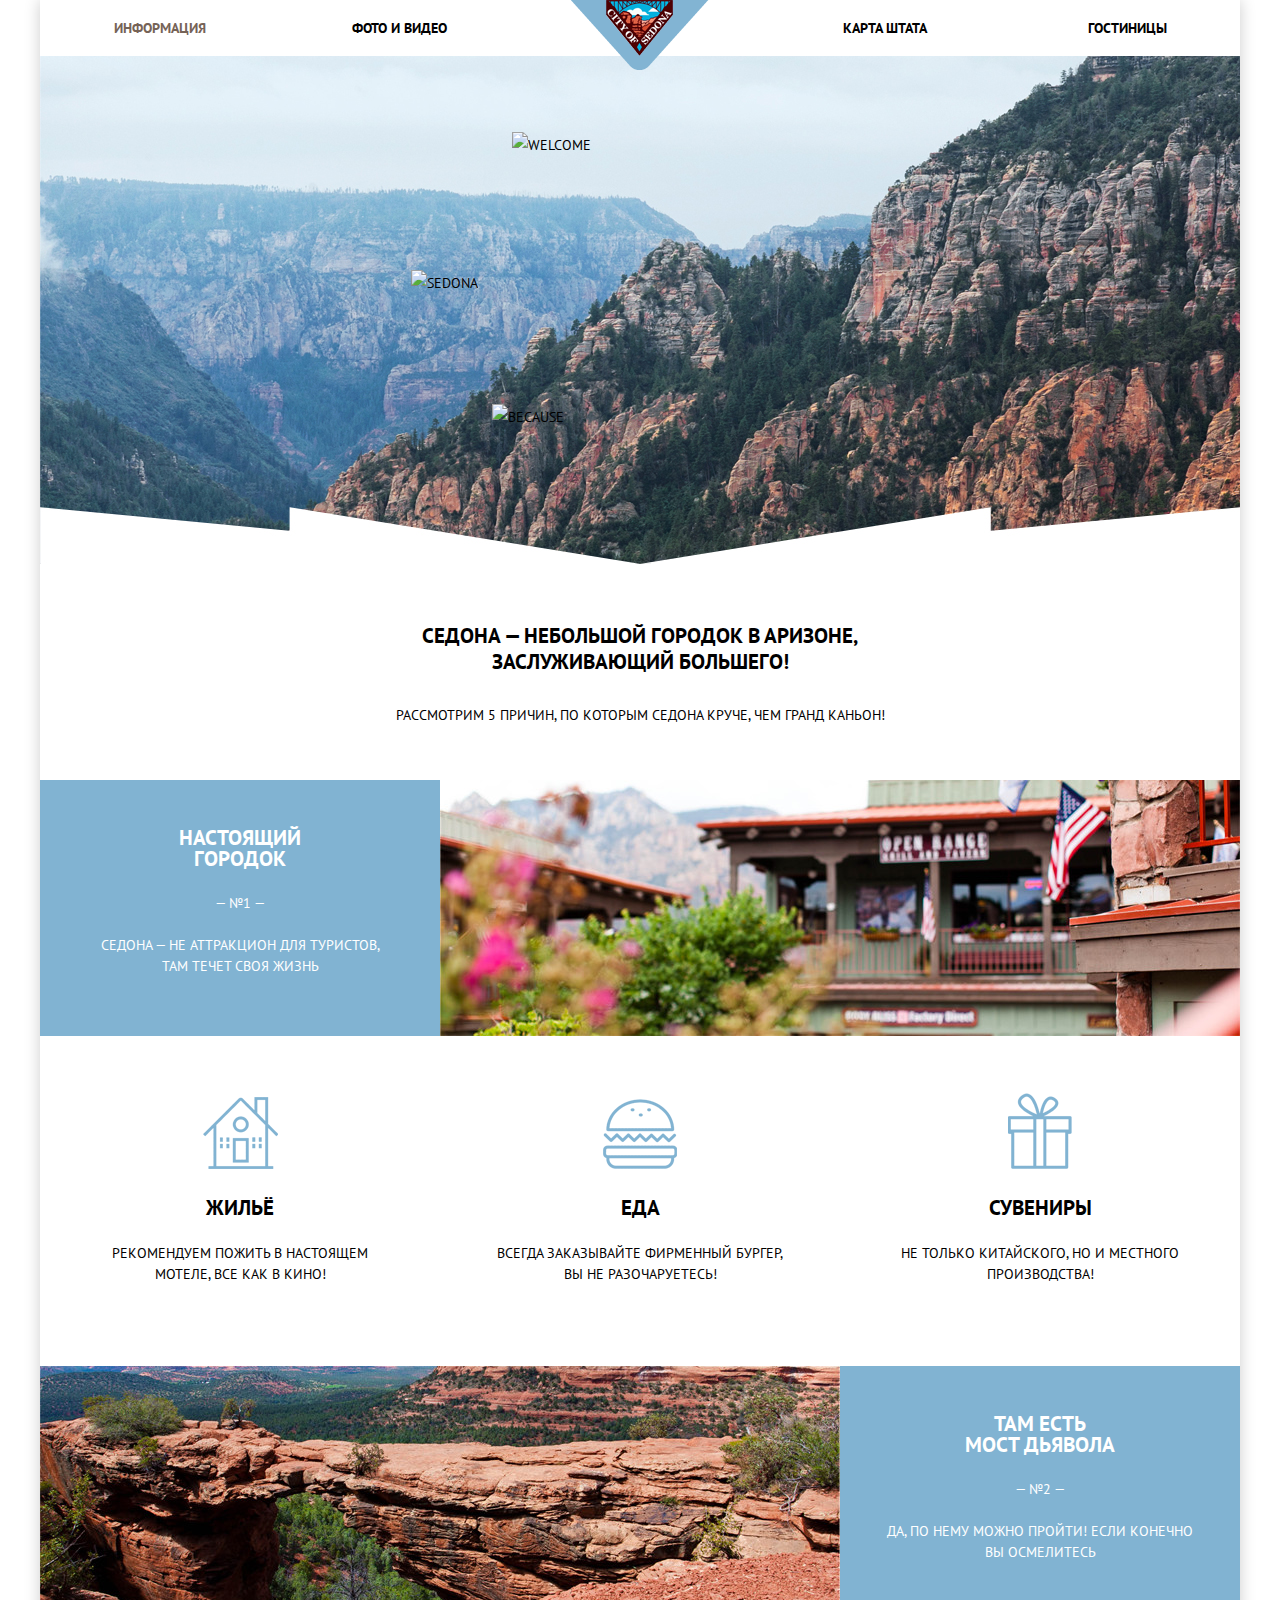
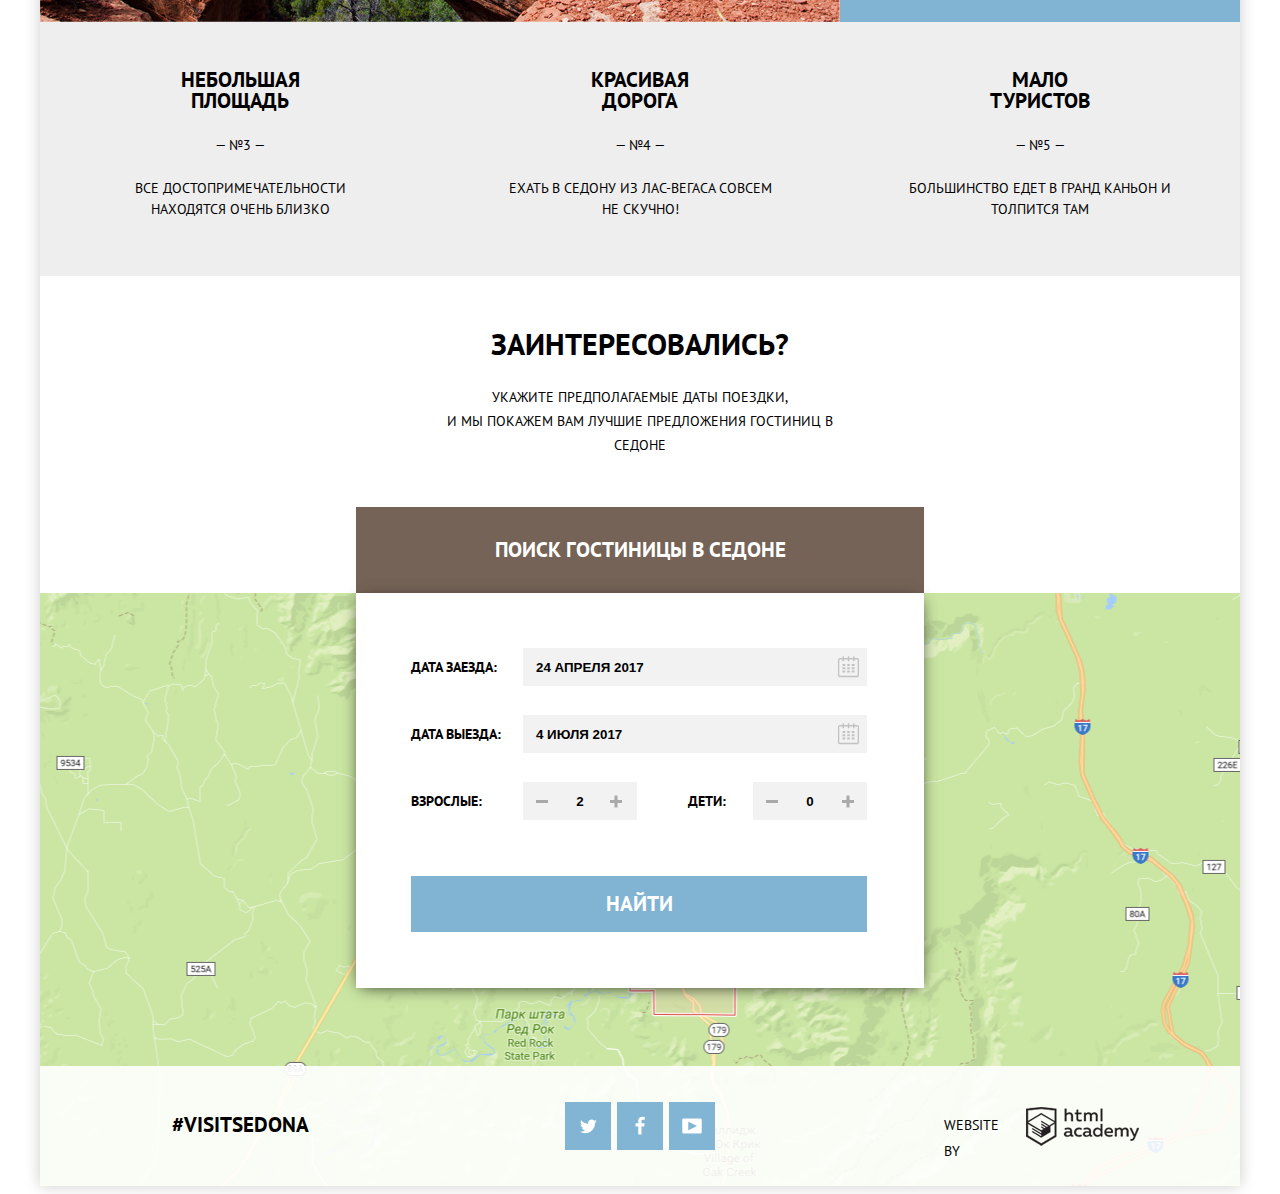
==== commit 47c63ad6: "fgsehgserttkfyl" ====
--- a/index.html
+++ b/index.html
@@ -1,6 +1,7 @@
 <!DOCTYPE html>
 <html lang="ru">
   <head>
+  	<link href="https://fonts.googleapis.com/css?family=PT+Sans:400,700&amp;subset=cyrillic" rel="stylesheet">
   	<link rel="stylesheet" type="text/css" href="css/normalize.css">
   	<link rel="stylesheet" type="text/css" href="css/style_sedona.css">
 	<meta charset="utf-8">
@@ -10,43 +11,39 @@
 	<div class="all_wrapper"> 
 
 		<header>
-				<nav class="top_menu_nav">
-					<ul>
-						<li class="nav_info active"><a>Информация</a></li>
-						<li class="nav_photo"><a href="#">Фото и видео</a></li>
-						<li class="nav_map"><a href="#">Карта штата</a></li>
-						<li class="nav_hotels"><a href="catalog.html">Гостиницы</a></li>
-					</ul>
-				</nav>
+			<nav class="top_menu_nav">
+				<ul>
+					<li class="nav_info active"><a aria-label="Информация">Информация</a></li>
+					<li class="nav_photo"><a href="#" aria-label="Фото и видео">Фото и видео</a></li>
+					<li class="nav_map"><a href="#" aria-label="Карта штата">Карта штата</a></li>
+					<li class="nav_hotels"><a href="catalog.html" aria-label="Карта штата">Гостиницы</a></li>
+				</ul>
+			</nav>
 
-				<div class="top_menu_logo">
-					<a href="index.html"><img src="img/logo_sedona_triangle.png" alt="logo" width="138" height="70"></a>
-				</div>			
+			<div class="top_menu_logo">
+				<a href="index.html" aria-label="лого Седоны"><img src="img/logo_sedona_triangle.png" alt="лого Седоны" width="138" height="70"></a>
+			</div>			
 		</header> 
 
-
 		<main>
-
 			<section class="intro">
-				<h2 class="h2_hidden">Интро</h2>
-				<div></div>
+				<h2 class="visually_hidden">Интро</h2>
 				<!-- <div class="frame">
 					<img src="img/frame.png" width="1200" height="57">
 				</div> -->
 				<div class="intro_img_welcome">
-					<a href="#"><img src="img/welcome.png" width="256" height="86" alt="welcome"></a>	
+					<a href="#" aria-label="welcome to the gorgeous"><img src="img/welcome.png" width="256" height="86" alt="welcome"></a>	
 				</div>																	 
 				<div class="intro_img_sedona">										
-					<a href="#"><img src="img/sedona.png" width="458" height="78" alt="SEDONA"></a>
+					<a href="#" aria-label="sedona"><img src="img/sedona.png" width="458" height="78" alt="SEDONA"></a>
 				</div>
 				<div class="intro_img_because">
-					<a href="#"><img src="img/because.png" width="296" height="80" alt="Because"></a>
+					<a href="#" aria-label="because the grand canyon sucks!"><img src="img/because.png" width="296" height="80" alt="Because"></a>
 				</div>
 			</section>
-
 			
 			<section class="content">
-				<h2 class="h2_hidden">Основное содержание</h2>
+				<h2 class="visually_hidden">Основное содержание</h2>
 
 				<div class="content_title">
 					<h2 class="content_claim_main">СЕДОНА — небольшой городок в АРИЗОНЕ, заслуживающий большего!</h2>
@@ -54,7 +51,7 @@
 				</div>
 				
 				<section class="claim">
-					<h2 class="h2_hidden">Клэйм</h2>
+					<h2 class="visually_hidden">Клэйм</h2>
 					<div class="content_claim claim_left">
 						<div class="claim_bold">НАСТОЯЩИЙ ГОРОДОК</div>
 						<div class="claim_number">— №1 —</div>
@@ -66,26 +63,26 @@
 				</section>
 
 				<section class="features_first">
-					<h2 class="h2_hidden">Особенности</h2>
+					<h2 class="visually_hidden">Особенности</h2>
 					<div class="features_first_box">
-						<div class="blue_icon"><img src="img/icon_house.png" alt="домик" width="75" height="76"></div>
+						<div class="blue_icon"><img src="img/icon_house.png" alt="иконка домик" width="75" height="76"></div>
 						<div class="claim_bold">Жильё</div>												 
 						<div class="claim_claim">Рекомендуем пожить в настоящем мотеле, все как в кино!</div>   
 					</div>																
 					<div class="features_first_box">
-						<div class="blue_icon"><img src="img/icon_burger.png" alt="бургер" width="74" height="76"></div>		  
+						<div class="blue_icon"><img src="img/icon_burger.png" alt="иконка бургер" width="74" height="76"></div>		  
 						<div class="claim_bold">Еда</div>											
 						<div class="claim_claim">Всегда заказывайте ФИРМЕННЫЙ БУРГЕР, Вы НЕ разочаруетесь!</div>
 					</div>
 					<div class="features_first_box">
-						<div class="blue_icon"><img src="img/icon_gift.png" alt="сувениры" width="64" height="76"></div>
+						<div class="blue_icon"><img src="img/icon_gift.png" alt="иконка сувениры" width="64" height="76"></div>
 						<div class="claim_bold">Сувениры</div>
 						<div class="claim_claim">Не только китайского, но и местного производства!</div>
 					</div>					
 				</section>
 
 				<section class="claim">
-					<h2 class="h2_hidden">Клэйм</h2>
+					<h2 class="visually_hidden">Клэйм</h2>
 					<div class="content_img img_left">
 						<img src="img/devils_bridge.jpg" width="800" height="256" alt="Мост дьявола">
 					</div>
@@ -97,7 +94,7 @@
 				</section>
 
 				<section class="features_second">
-				<h2 class="h2_hidden">Особенности</h2>
+					<h2 class="visually_hidden">Особенности</h2>
 					<div class="features_second_box">
 						<div class="claim_bold">НЕБОЛЬШАЯ ПЛОЩАДЬ</div>
 						<div class="claim_number">— №3 —</div>
@@ -116,9 +113,8 @@
 				</section>
 			</section>
 
-
 			<section class="search_cta">
-				<h2 class="h2_hidden">Поиск гостиницы</h2>	
+				<h2 class="visually_hidden">Поиск гостиницы</h2>	
 				<div class="search_cta_txt">
 					<div class="claim_bold">ЗАИНТЕРЕСОВАЛИСЬ?</div>
 					<div class="claim_claim">Укажите предполагаемые даты поездки,<br>и мы покажем вам лучшие предложения гостиниц в седоне</div>
@@ -127,8 +123,7 @@
 				<a href="#" class="search_hotels claim_bold">ПОИСК ГОСТИНИЦЫ В седоне</a>	
 			</section>
 
-			<div class="map">
-							
+			<div class="map">							
 				<iframe src="https://www.google.com/maps/embed?pb=!1m18!1m12!1m3!1d148171.99627591306!2d-111.90793154437308!3d34.851968603168544!2m3!1f0!2f0!3f0!3m2!1i1024!2i768!4f13.1!3m3!1m2!1s0x872da132f942b00d%3A0x5548c523fa6c8efd!2z0KHQtdC00L7QvdCwLCDQkNGA0LjQt9C-0L3QsCA4NjMzNiwg0KHQqNCQ!5e0!3m2!1sru!2sru!4v1493922217364" width="1200" height="593"></iframe>
 
 				<div class="modal_search">				
@@ -136,31 +131,35 @@
 						<form action="#" method="post">
 							<div class="field1 arrival">
 								<label for="arrival" class="claim_bold">Дата заезда:</label>
-								<input type="text" name="arrival" value="24 АПРЕЛЯ 2017" id="arrival">
-								<button class="calendar"></button>								
+									<div class="input_wrap">
+										<input type="text" name="arrival" value="24 АПРЕЛЯ 2017" id="arrival" aria-label="введите дату заезда">
+										<button class="calendar" aria-label="выберите на календаре дату заезда"></button>
+									</div>
 							</div>
 							<div class="field1 departure">
-								<label for="departure" class="claim_bold">Дата выезда: </label>
-								<input type="text" name="departure" value="4 ИЮЛЯ 2017" id="departure">
-								<button class="calendar"></button>
+									<label for="departure" class="claim_bold">Дата выезда: </label>
+									<div class="input_wrap">
+										<input type="text" name="departure" value="4 ИЮЛЯ 2017" id="departure" aria-label="введите дату выезда">
+										<button class="calendar" aria-label="выберите на календаре дату выезда"></button>
+									</div>	
 							</div>
 							<div class="field2 adults">
 								<label for="adults" class="claim_bold">Взрослые:</label>
 								<div class="adults_field">
-									<button type="button" class="btn_minus">-</button>
+									<button type="button" class="btn_minus" aria-label="Минус для уменьшения количества взрослых">-</button>
 									<input type="text" name="adults" id="adults" value="2">
-									<button type="button" class="btn_plus">+</button>	
+									<button type="button" class="btn_plus" aria-label="Плюс для увеличения количества взрослых">+</button>	
 								</div>									
 							</div>              
 							<div class="field2 children">
 								<label for="children" class="claim_bold">Дети:</label>
 								<div class="children_field">
-									<button type="button" class="btn_minus">-</button>
+									<button type="button" class="btn_minus" aria-label="Минус для уменьшения количества детей">-</button>
 									<input type="text" name="children" id="children" value="0">
-									<button type="button" class="btn_plus">+</button>	
+									<button type="button" class="btn_plus" aria-label="Плюс для увеличения количества детей">+</button>	
 								</div>
 							</div>
-							<a href="catalog.html" class="search_btn claim_bold">найти</a>
+							<a href="catalog.html" class="search_btn claim_bold" aria-label="Подтвердить введённые данные и">найти</a>
 						</form>
 					</div>	
 				</div>
@@ -170,24 +169,23 @@
 
 		<footer class="footer_wrap">				
 			<section class="footer_visit">
-				<h2 class="h2_hidden">Ссылка на Седону</h2>
-				<a href="#" class="claim_bold">#visitSEDONA</a>
+				<h2 class="visually_hidden">Ссылка на Седону</h2>
+				<a href="#" class="claim_bold" aria-label="Ссылка на Седону">#visitSEDONA</a>
 			</section>
 
 			<section class="footer_social">
-				<h2 class="h2_hidden">Ссылки на соцсети</h2>
-					<a href="https://twitter.com/" class="social_btn social_btn_tw"></a>
-					<a href="https://www.facebook.com/" class="social_btn social_btn_fb"></a>
-					<a href="https://www.youtube.com" class="social_btn social_btn_yt"></a>
+				<h2 class="visually_hidden">Ссылки на соцсети</h2>
+					<a href="https://twitter.com/" class="social_btn social_btn_tw" aria-label="Седона в Твиттере"></a>
+					<a href="https://www.facebook.com/" class="social_btn social_btn_fb" aria-label="Седона в Фейсбуке"></a>
+					<a href="https://www.youtube.com" class="social_btn social_btn_yt" aria-label="Седона в Ютубе"></a>
 			</section>
 
 			<section class="footer_website">
-				<h2 class="h2_hidden">Ссылка на HTMLacademy</h2>
-				
+				<h2 class="visually_hidden">Ссылка на HTMLacademy</h2>				
 					<div class="footer_website_title">
 						website by
 					</div>
-					<a href="https://htmlacademy.ru/intensive/htmlcss"><div class="footer_website_logo"></div></a>		
+					<a href="https://htmlacademy.ru/intensive/htmlcss"><div class="footer_website_logo" aria-label="Логотип-ссылка на Академию"></div></a>		
 				</section>			
 		</footer>
 		
--- a/css/style_sedona.css
+++ b/css/style_sedona.css
@@ -17,13 +17,6 @@
 	text-decoration: none;
 	color: inherit;
 	cursor: pointer;
-}
-
-.h2_hidden {
-	display: none;
-	font-size: 21px;
-	line-height: 26px;
-	color: black;
 }
 
 .all_wrapper {
@@ -33,6 +26,17 @@
 	margin: 0 auto;
 	-webkit-box-shadow: 0 0 15px rgba(0, 0, 0, 0.2);
 	        box-shadow: 0 0 15px rgba(0, 0, 0, 0.2);
+}
+
+.visually_hidden {
+	position: absolute;
+	width: 1px;
+	height: 1px;
+	margin: -1px;
+	padding: 0;
+	border: 0;
+	clip: rect(0 0 0 0);
+	overflow: hidden;
 }
  
 /*HEADER--------------------------------------------------------------*/
@@ -385,15 +389,21 @@
 
 .search_form {
 	width: 458px;
-	margin-top: 55px;
-	margin-left: 55px;
+	margin: 55px auto;
+}
+
+.input_wrap {
+	position: relative;
+	display: inline-block;
+	width: 344px;
+	height: 38px;
+	margin-bottom: 29px;
 }
 
 .field1 label,
 .field1 input {
 	display: inline-block;
 	vertical-align: middle;
-	margin-bottom: 29px;
 }
 
 .field2 label,
@@ -405,15 +415,15 @@
 }
 
 .field1 label {
-	min-width: 100px;
-	margin-right: 12px;
+	width: 112px;
+	/*margin-right: 12px;*/
 }
 
 .field1 input {
 	-webkit-box-sizing: border-box;
 	        box-sizing: border-box;
-	width: 344px;
-	height: 38px;
+	width: 100%;
+	height: 100%;
 	padding-right: 38px;
 	font-weight: bold;
 	text-indent: 13px;
@@ -434,7 +444,8 @@
 	border: none;
 	outline: none;
 	background: #f2f2f2 url("../img/icon_caledar_sprite.png") no-repeat;
-	background-position: 50% 8px; 
+	background-position: 50% 8px;
+	cursor: pointer; 
 }
 
 input[name="arrival"]:hover + .calendar,
@@ -476,6 +487,14 @@
     background-color: white;
 	-webkit-box-shadow: inset 0 0 0 2px #f2f2f2;
 	        box-shadow: inset 0 0 0 2px #f2f2f2;
+}
+
+.modal_search .calendar:hover {
+	background-position: 50% -31px;
+}
+
+.modal_search .calendar:focus {
+	background-position: 50% -69px;
 }
 
 .adults_field,
@@ -494,6 +513,7 @@
 	font-size: 0;
 	border: none;
 	background-color: #f2f2f2;
+	outline: none;
 }
 
 .adults_field .btn_minus {
@@ -529,6 +549,10 @@
 	background: #a9a9a9;
 }
 
+.modal_search button {
+	cursor: pointer;
+}
+
 .btn_plus::before,
 .btn_plus::after {
 	position: absolute;
@@ -557,9 +581,8 @@
  	background: #81b3d2;
 }
 
-
 .adults input {
-	margin-right: 53px;
+	margin-right: 51px;
 }
 
 .children label {
@@ -576,7 +599,7 @@
 
 .search_form .search_btn {
 	display: block;
-	width: 458px;
+	width: 456px;
 	padding: 15px 0 15px 0;
 	margin: 0 0 54px;
 	text-align: center;
@@ -597,11 +620,6 @@
 }
 
 /*FOOTER-----------------------------------------------------------*/
-/*
-
-.footer_invisible {
-	position: relative;
-}*/
 
 .footer_wrap {
 	position: absolute;
@@ -644,8 +662,6 @@
 	margin-top: 36px;
 }
 
-
-
 .footer_website {
 	display: inline-block;
 	vertical-align: middle;
@@ -654,8 +670,6 @@
 	margin-top: 40px;
 	margin-left: 100px;
 }
-
-
 
 .footer_website_title {
 	display: inline-block;
@@ -749,11 +763,12 @@
 	padding-left: 73px;
 	padding-right: 72px;
 	padding-top: 27px;
+	padding-bottom: 5px; 
 	background-color: #99a2aa;
 	background-image: url("../img/back_a.jpg");
 	background-repeat: repeat;
 	background-position: 0 -300px;
-	/*background-attachment: fixed;*/
+	background-size: cover;
 	color: white;
 }
 
@@ -781,7 +796,7 @@
 }
 
 .filter_block div:last-child {
-	margin-bottom: 20px;
+	margin-bottom: 15px;
 }
 
 .select_item {
@@ -791,7 +806,14 @@
 }
 
 .select_item input[type="checkbox"] {
-	display: none; /*знаю, что плохо, прочту - сделаю хорошо*/
+	position: absolute;
+	width: 1px;
+	height: 1px;
+	margin: -1px;
+	padding: 0;
+	border: 0;
+	clip: rect(0 0 0 0);
+	overflow: hidden;
 }
 
 .select_item input[type="checkbox"] + .checkbox_indicator {
@@ -869,7 +891,7 @@
 	color: inherit;
 	background: none;
 	border: none;
-	/*outline: none;*/
+	outline: none;
 }
 
 .range_control {
@@ -1067,17 +1089,18 @@
 	border-bottom: 1px solid #ebebeb;
 }
 
-.sort_content_item_img {
+.sort_content_item_img img {
 	display: inline-block;
 	vertical-align: middle;
 	margin-left: 72px;
 	margin-right: 30px;
+	background-color: #5c3234; 
 }
 
 .sort_content_item_discription {
 	display: inline-block;
 	vertical-align: top;
-	min-width: 300px;
+	width: 500px;
 }
 
 .sort_content_item_discription h2 {
@@ -1146,7 +1169,7 @@
 	display: inline-block;
 	vertical-align: top;
 	height: 91px;
-	margin-left: 480px;
+	margin-left: 280px;
 }
 
 .sort_content_item_rate a {
